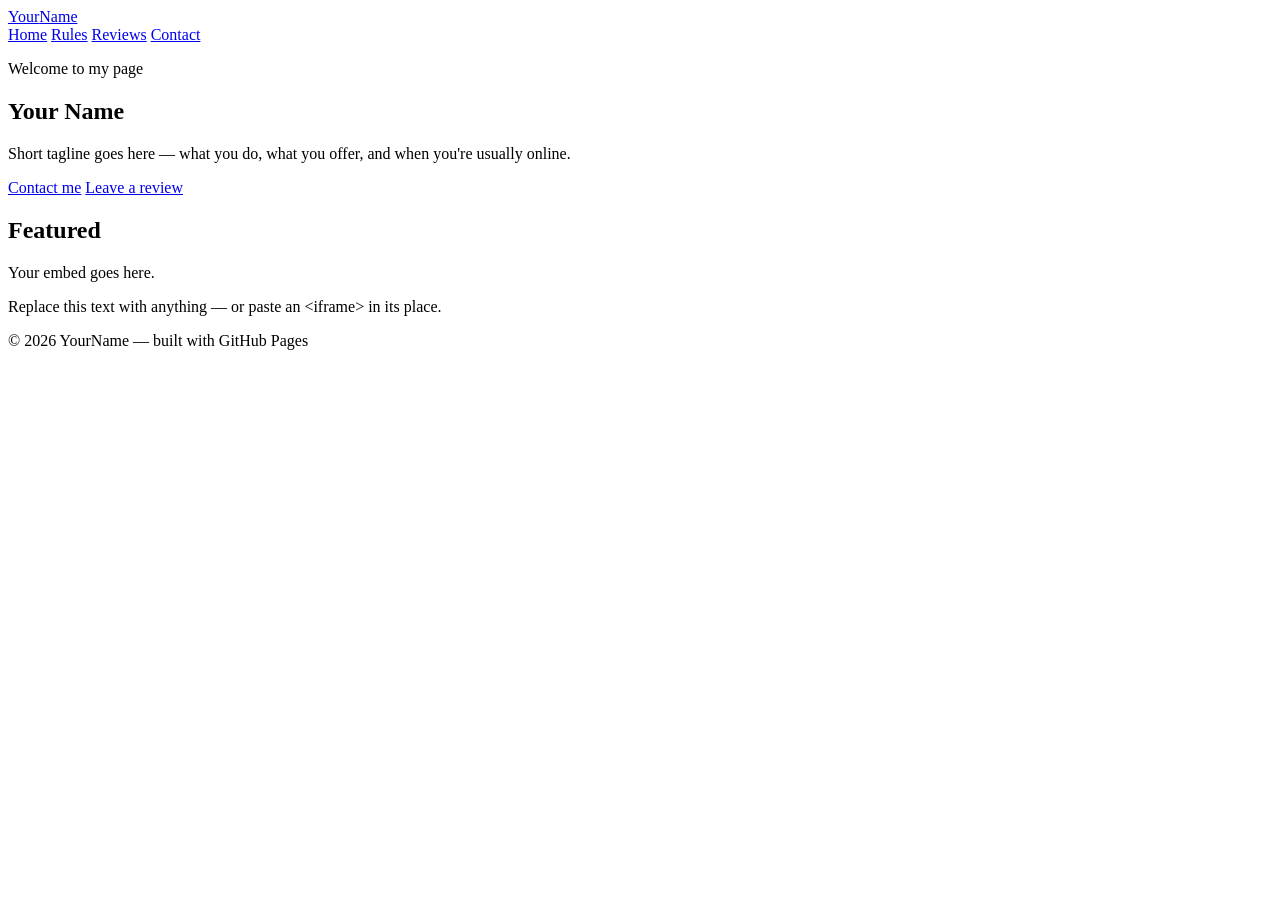
==== index.html @ 1b2b5fb0 "Add initial HTML structure for the homepage" ====
<!DOCTYPE html>
<html lang="en">
<head>
  <meta charset="UTF-8" />
  <meta name="viewport" content="width=device-width, initial-scale=1.0" />
  <title>Home — YourName</title>
  <link rel="stylesheet" href="style.css" />
</head>
<body>
  <header class="site-header">
    <a class="brand" href="index.html">Your<span>Name</span></a>
    <nav>
      <a href="index.html" class="active">Home</a>
      <a href="rules.html">Rules</a>
      <a href="reviews.html">Reviews</a>
      <a href="contact.html">Contact</a>
    </nav>
  </header>

  <main>
    <section class="hero">
      <p class="eyebrow">Welcome to my page</p>
      <h1 class="hero-title">Your <span class="grad">Name</span></h1>
      <p class="hero-sub">
        Short tagline goes here — what you do, what you offer, and when you're usually online.
      </p>
      <div class="hero-actions">
        <a class="btn btn-primary" href="contact.html">Contact me</a>
        <a class="btn btn-ghost" href="reviews.html">Leave a review</a>
      </div>
    </section>

    <section class="embed-section">
      <h2>Featured</h2>
      <!--
        👇 REPLACE the two <p> tags with whatever you want.
        If you want a real embed, paste an <iframe> instead:

        <iframe src="https://example.com" title="Embed" loading="lazy" allowfullscreen></iframe>
      -->
      <div class="embed-box">
        <p class="embed-main">Your embed goes here.</p>
        <p class="muted">Replace this text with anything — or paste an &lt;iframe&gt; in its place.</p>
      </div>
    </section>
  </main>

  <footer class="site-footer">
    <p>© <span id="year"></span> YourName — built with GitHub Pages</p>
  </footer>

  <script>document.getElementById('year').textContent = new Date().getFullYear();</script>
  <script src="effects.js"></script>
</body>
</html>
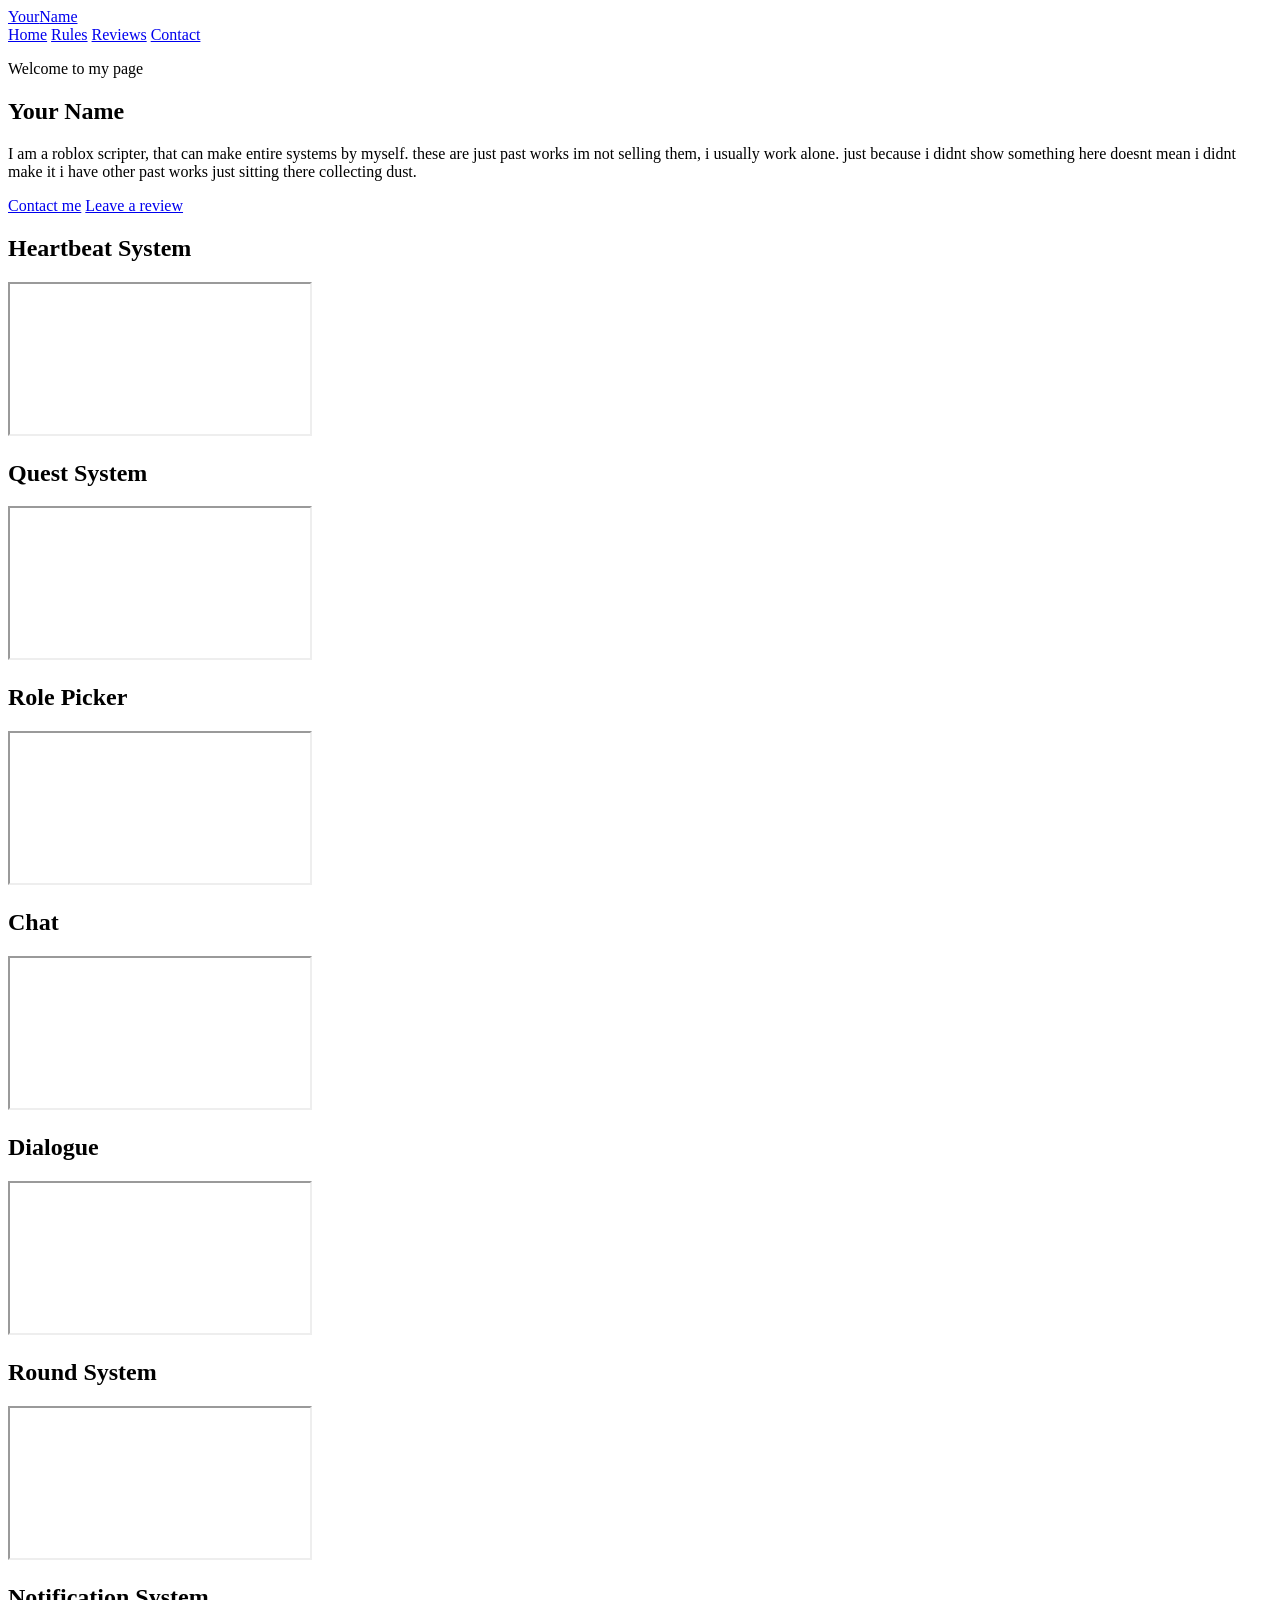
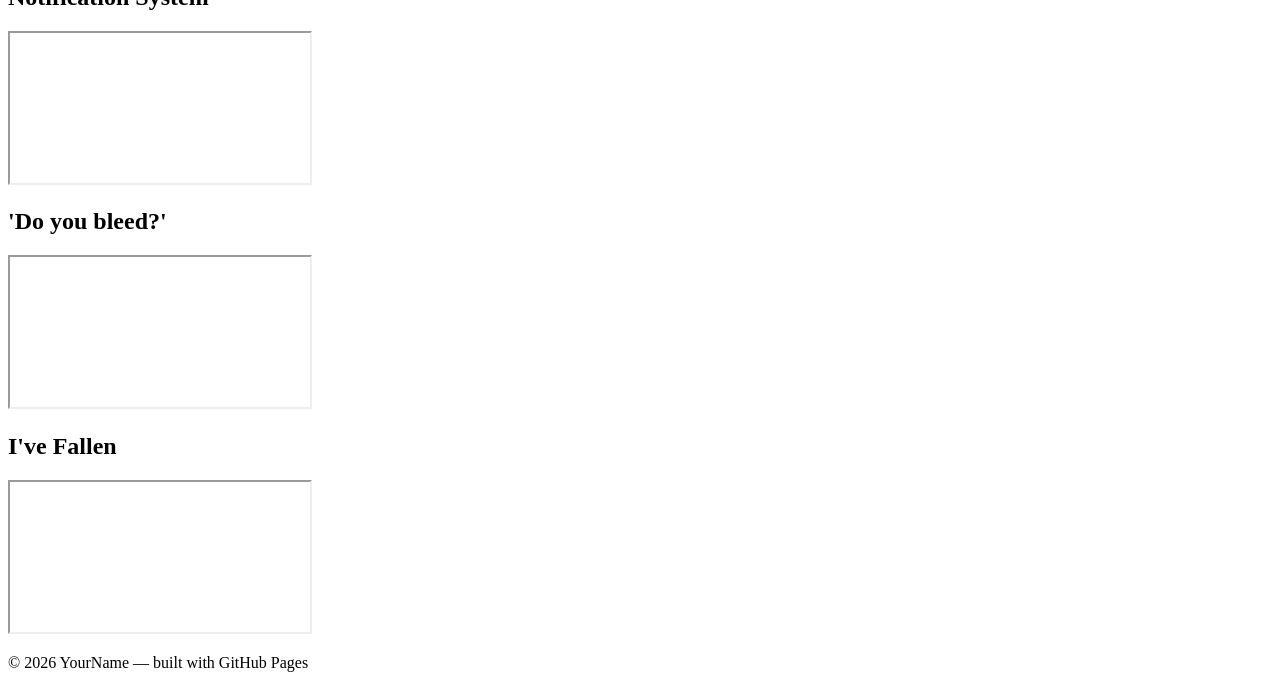
==== commit db335964: "Add initial HTML structure for homepage" ====
--- a/index.html
+++ b/index.html
@@ -17,12 +17,13 @@
     </nav>
   </header>
 
-  <main>
+      <main>
+    <!-- ================= MOST VISIBLLE ================= -->
     <section class="hero">
       <p class="eyebrow">Welcome to my page</p>
       <h1 class="hero-title">Your <span class="grad">Name</span></h1>
       <p class="hero-sub">
-        Short tagline goes here — what you do, what you offer, and when you're usually online.
+        I am a roblox scripter, that can make entire systems by myself. these are just past works im not selling them, i usually work alone. just because i didnt show something here doesnt mean i didnt make it i have other past works just sitting there collecting dust.
       </p>
       <div class="hero-actions">
         <a class="btn btn-primary" href="contact.html">Contact me</a>
@@ -30,18 +31,115 @@
       </div>
     </section>
 
+      <main>
+    <!-- ================= EMBED 1 ================= -->
     <section class="embed-section">
-      <h2>Featured</h2>
-      <!--
-        👇 REPLACE the two <p> tags with whatever you want.
-        If you want a real embed, paste an <iframe> instead:
+      <h2>Heartbeat System</h2>
+      <div class="embed-box">
+        <iframe
+          src="https://www.youtube.com/embed/Fau7C639CmI?rel=0"
+          title="heartbeat system (for asym)"
+          loading="lazy"
+          allowfullscreen></iframe>
+      </div>
+    </section>
 
-        <iframe src="https://example.com" title="Embed" loading="lazy" allowfullscreen></iframe>
-      -->
+    <!-- ================= EMBED 2 ================= -->
+    <section class="embed-section">
+      <h2>Quest System</h2>
       <div class="embed-box">
-        <p class="embed-main">Your embed goes here.</p>
-        <p class="muted">Replace this text with anything — or paste an &lt;iframe&gt; in its place.</p>
+        <iframe
+          src="https://www.youtube.com/embed/bnqwV3qh-90"
+          title="Quest system"
+          loading="lazy"
+          allowfullscreen></iframe>
       </div>
+    </section>
+
+    <!-- ================= EMBED 3 ================= -->
+    <section class="embed-section">
+      <h2>Role Picker</h2>
+      <div class="embed-box">
+        <iframe
+          src="https://www.youtube.com/embed/wxffjjFRGH4"
+          title="role picker"
+          loading="lazy"
+          allowfullscreen></iframe>
+      </div>
+    </section>
+
+    <!-- ================= EMBED 4 ================= -->
+    <section class="embed-section">
+      <h2>Chat</h2>
+      <div class="embed-box">
+        <iframe
+          src="https://www.youtube.com/embed/42j2nhRb1BE"
+          title="Chat 🗣️"
+          loading="lazy"
+          allowfullscreen></iframe>
+      </div>
+    </section>
+
+    <!-- ================= EMBED 5 ================= -->
+    <section class="embed-section">
+      <h2>Dialogue</h2>
+      <div class="embed-box">
+        <iframe
+          src="https://www.youtube.com/embed/KdYcNQDDwGI"
+          title="Dialogue"
+          loading="lazy"
+          allowfullscreen></iframe>
+      </div>
+    </section>
+
+    <!-- ================= EMBED 6 ================= -->
+    <section class="embed-section">
+      <h2>Round System</h2>
+      <div class="embed-box">
+        <iframe
+          src="https://www.youtube.com/embed/_wnKkcTpbT8"
+          title="Round System"
+          loading="lazy"
+          allowfullscreen></iframe>
+      </div>
+    </section>
+
+    <!-- ================= EMBED 7 ================= -->
+    <section class="embed-section">
+      <h2>Notification System</h2>
+      <div class="embed-box">
+        <iframe
+          src="https://www.youtube.com/embed/B5ci60AQwV4"
+          title="Notification System"
+          loading="lazy"
+          allowfullscreen></iframe>
+      </div>
+    </section>
+
+    <!-- ================= EMBED 8 ================= -->
+    <section class="embed-section">
+      <h2>'Do you bleed?'</h2>
+      <div class="embed-box">
+        <iframe
+          src="https://www.youtube.com/embed/Xjt8scNivog"
+          title="'Do you bleed?' - the man in the bat costume"
+          loading="lazy"
+          allowfullscreen></iframe>
+      </div>
+    </section>
+
+    <!-- ================= EMBED 9 ================= -->
+    <section class="embed-section">
+      <h2>I've Fallen</h2>
+      <div class="embed-box">
+        <iframe
+          src="https://www.youtube.com/embed/q9N4CqFv3s0"
+          title="ive fallen"
+          loading="lazy"
+          allowfullscreen></iframe>
+      </div>
+    </section>
+  </main>
     </section>
   </main>
 
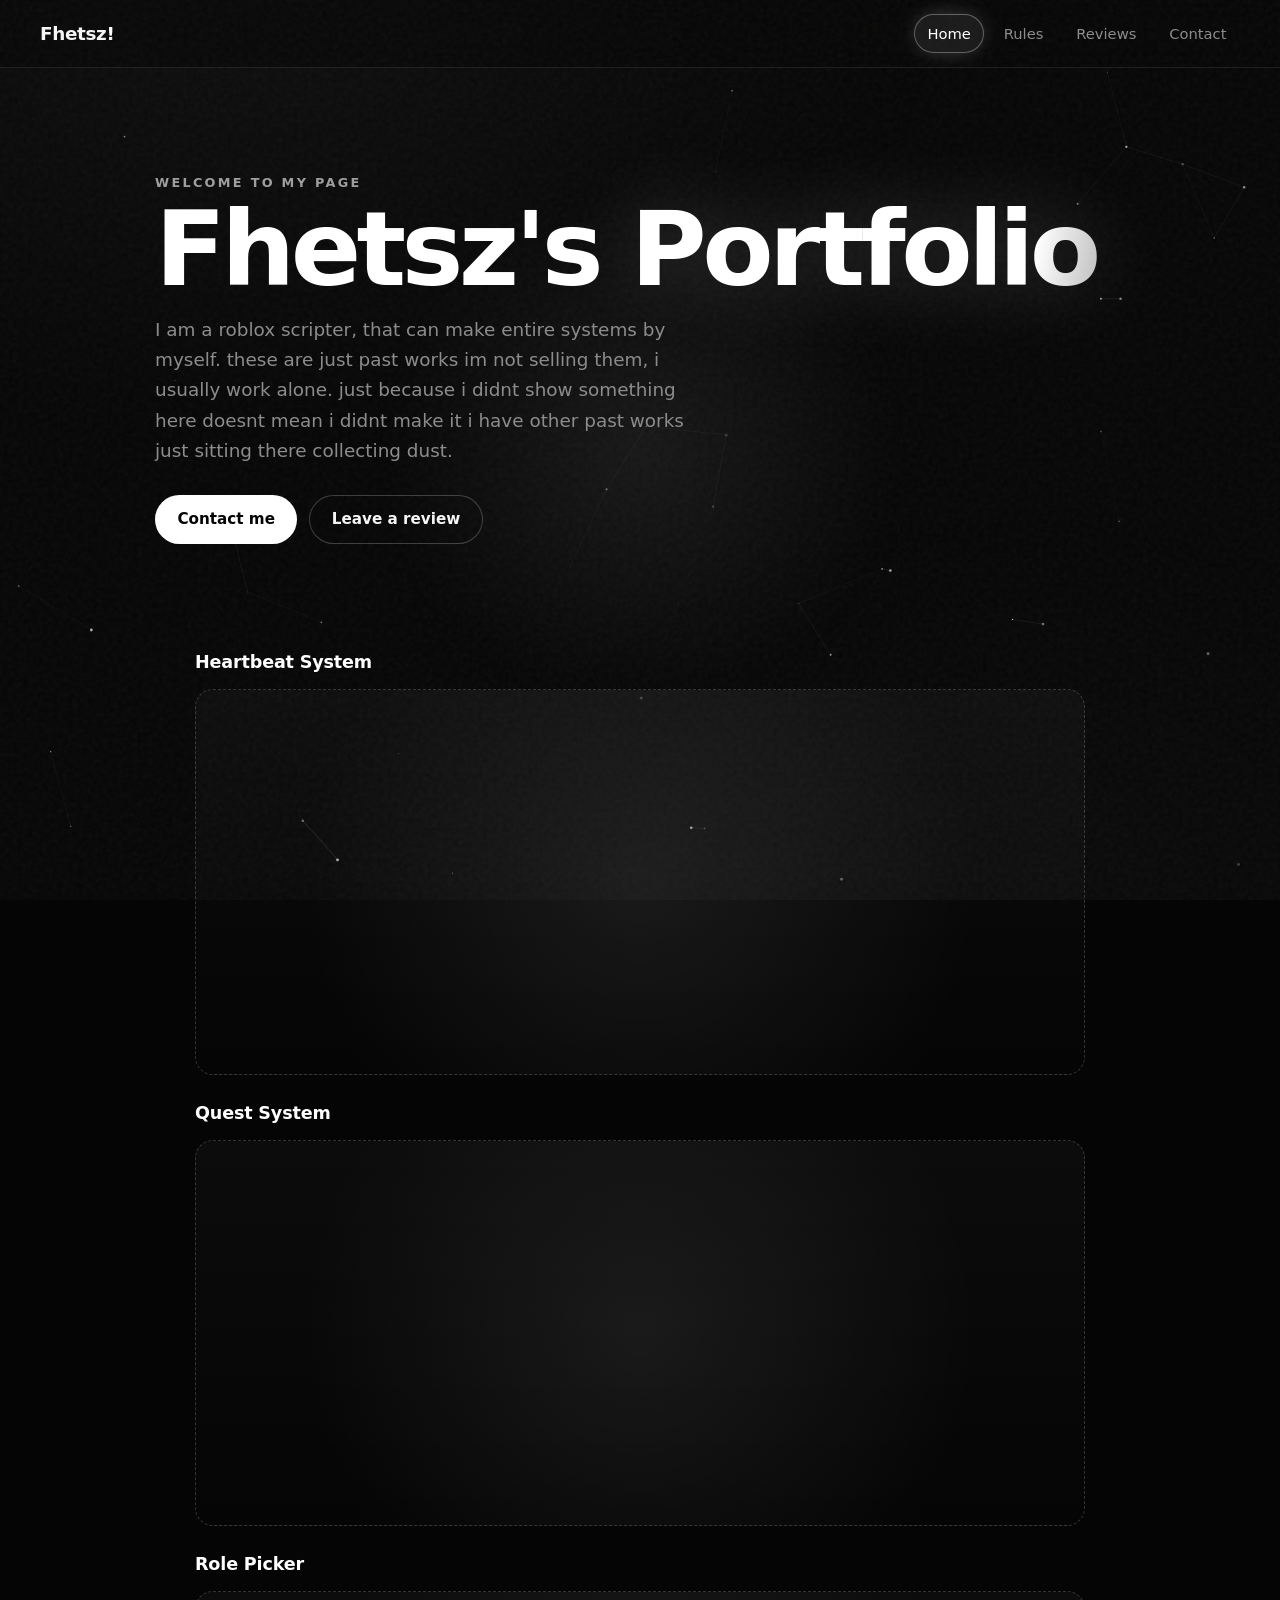
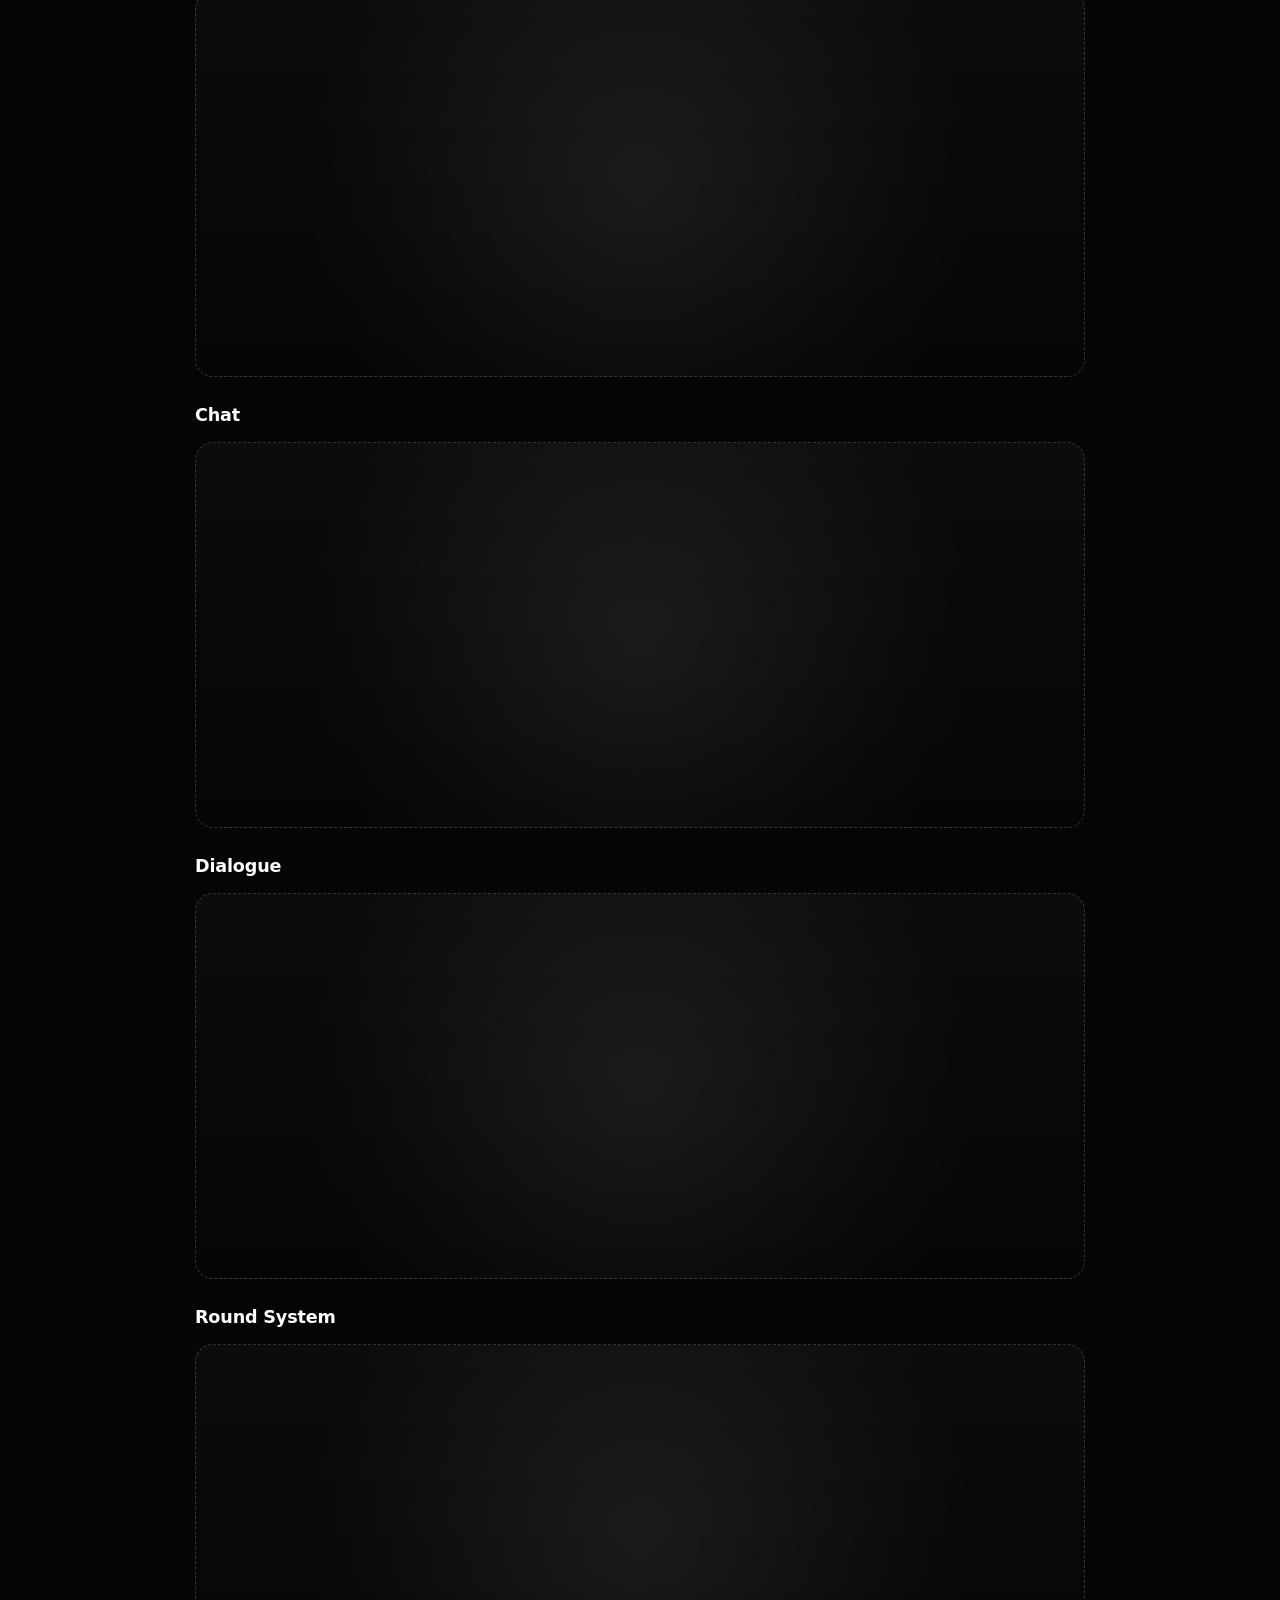
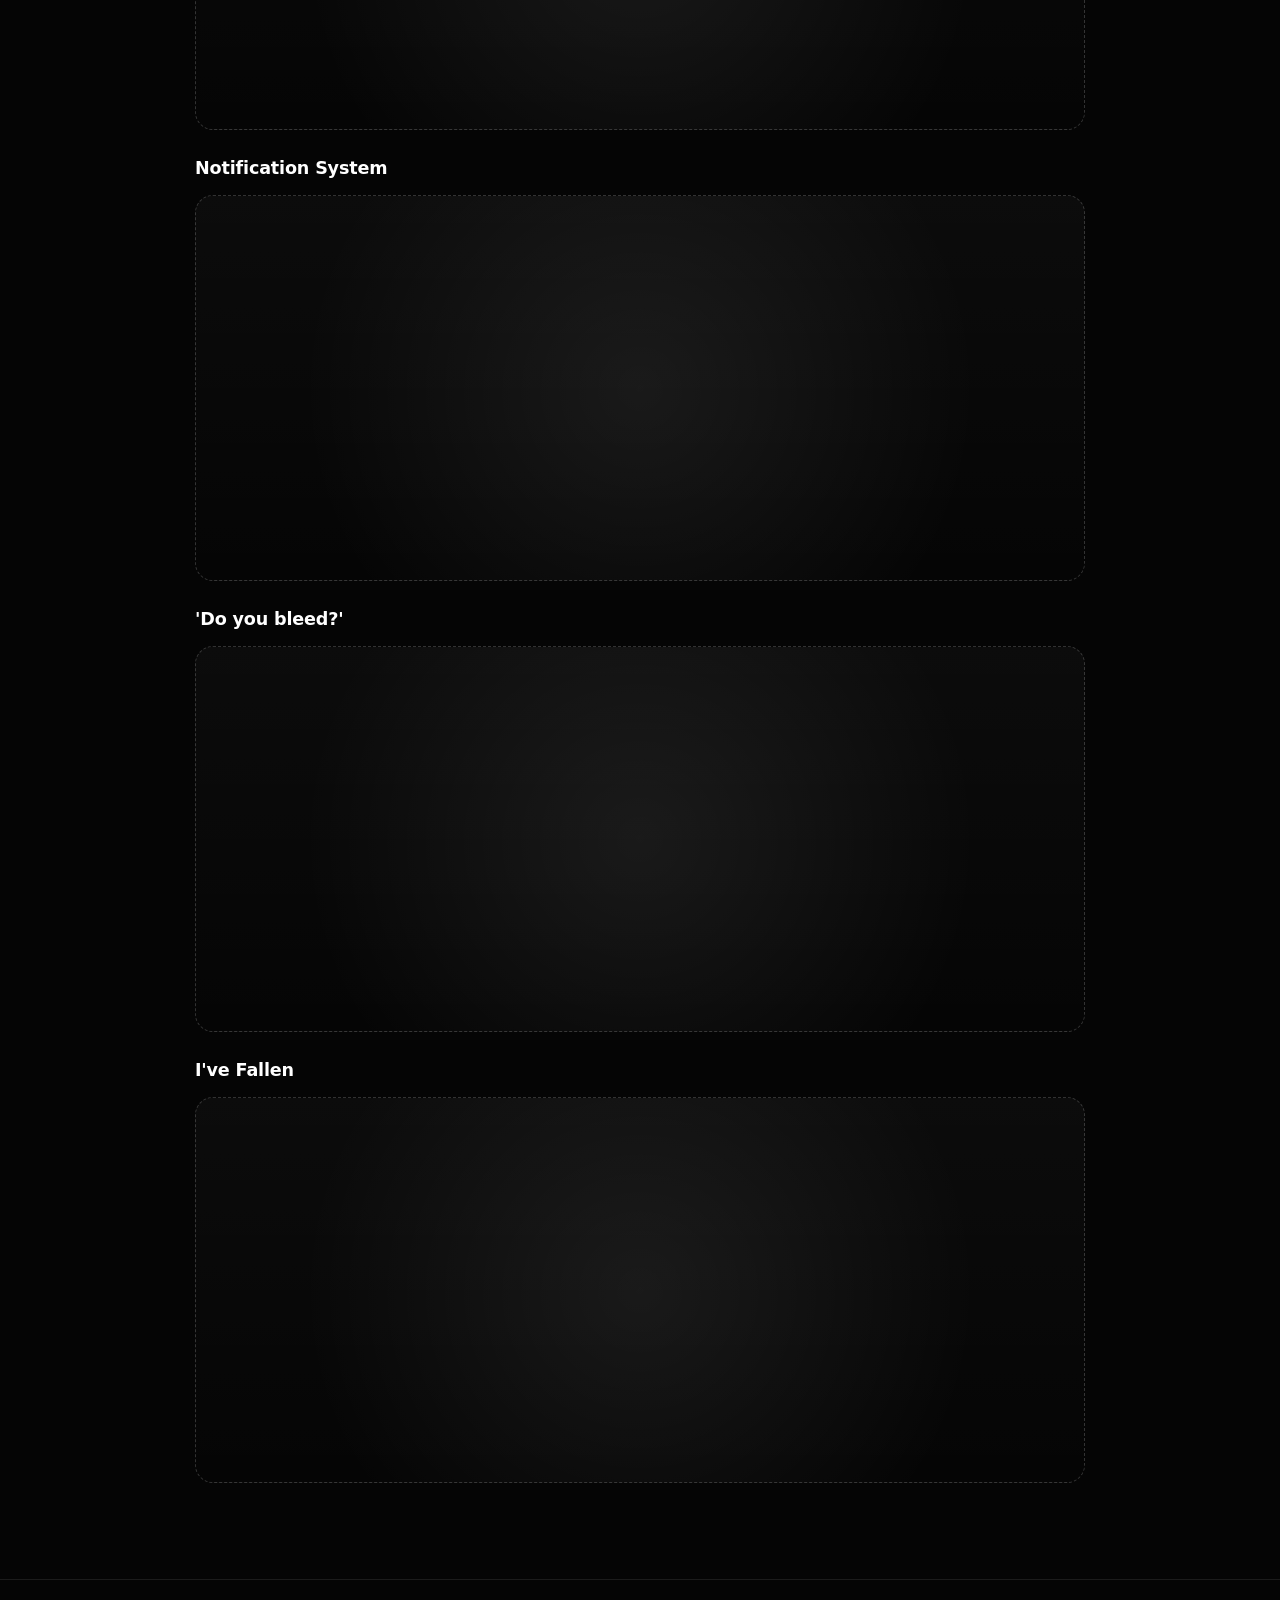
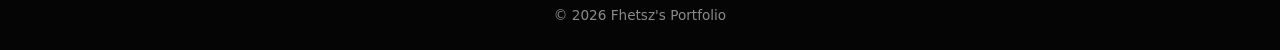
==== commit d0c08362: "Update title and branding in index.html" ====
--- a/index.html
+++ b/index.html
@@ -3,12 +3,12 @@
 <head>
   <meta charset="UTF-8" />
   <meta name="viewport" content="width=device-width, initial-scale=1.0" />
-  <title>Home — YourName</title>
+  <title>Home — Fhetsz's Portfolio</title>
   <link rel="stylesheet" href="style.css" />
 </head>
 <body>
   <header class="site-header">
-    <a class="brand" href="index.html">Your<span>Name</span></a>
+    <a class="brand" href="index.html">Fhetsz<span>! </span></a>
     <nav>
       <a href="index.html" class="active">Home</a>
       <a href="rules.html">Rules</a>
@@ -21,7 +21,7 @@
     <!-- ================= MOST VISIBLLE ================= -->
     <section class="hero">
       <p class="eyebrow">Welcome to my page</p>
-      <h1 class="hero-title">Your <span class="grad">Name</span></h1>
+      <h1 class="hero-title">Fhetsz's <span class="grad">Portfolio</span></h1>
       <p class="hero-sub">
         I am a roblox scripter, that can make entire systems by myself. these are just past works im not selling them, i usually work alone. just because i didnt show something here doesnt mean i didnt make it i have other past works just sitting there collecting dust.
       </p>
@@ -144,7 +144,7 @@
   </main>
 
   <footer class="site-footer">
-    <p>© <span id="year"></span> YourName — built with GitHub Pages</p>
+    <p>© <span id="year"></span> Fhetsz's Portfolio</p>
   </footer>
 
   <script>document.getElementById('year').textContent = new Date().getFullYear();</script>
--- a/style.css
+++ b/style.css
@@ -0,0 +1,471 @@
+/* style.css — monochrome with effects */
+
+:root {
+  --bg: #050505;
+  --card: #0d0d0d;
+  --card-2: #141414;
+  --text: #f5f5f5;
+  --muted: #8a8a8a;
+  --white: #ffffff;
+  --border: rgba(255, 255, 255, 0.09);
+  --border-bright: rgba(255, 255, 255, 0.28);
+  --radius: 18px;
+  --shadow: 0 24px 60px -24px rgba(0, 0, 0, 0.95);
+}
+
+* { box-sizing: border-box; }
+html { scroll-behavior: smooth; }
+
+body {
+  margin: 0;
+  min-height: 100vh;
+  display: flex;
+  flex-direction: column;
+  font-family: "Inter", system-ui, -apple-system, "Segoe UI", Roboto, sans-serif;
+  line-height: 1.65;
+  color: var(--text);
+  background: var(--bg);
+  position: relative;
+  overflow-x: hidden;
+}
+
+body::before {
+  content: "";
+  position: fixed;
+  inset: 0;
+  pointer-events: none;
+  z-index: 0;
+  background:
+    radial-gradient(1200px 800px at 20% 0%, rgba(255, 255, 255, 0.035), transparent 60%),
+    radial-gradient(1000px 700px at 80% 100%, rgba(255, 255, 255, 0.02), transparent 60%);
+  animation: drift 22s ease-in-out infinite alternate;
+}
+@keyframes drift {
+  0%   { transform: translate(0, 0) scale(1); }
+  100% { transform: translate(2%, 1%) scale(1.06); }
+}
+
+.site-header, main, .site-footer {
+  position: relative;
+  z-index: 10;
+}
+
+/* Header */
+.site-header {
+  position: sticky;
+  top: 0;
+  z-index: 50;
+  display: flex;
+  align-items: center;
+  justify-content: space-between;
+  flex-wrap: wrap;
+  gap: 0.75rem 1.5rem;
+  padding: 0.9rem clamp(1rem, 4vw, 2.5rem);
+  background: rgba(5, 5, 5, 0.6);
+  backdrop-filter: blur(14px);
+  -webkit-backdrop-filter: blur(14px);
+  border-bottom: 1px solid var(--border);
+}
+
+.brand {
+  font-weight: 800;
+  font-size: 1.15rem;
+  letter-spacing: -0.02em;
+  color: var(--text);
+  text-decoration: none;
+}
+
+.brand span {
+  background: linear-gradient(100deg, #fff 0%, #fff 40%, #7a7a7a 50%, #fff 60%, #fff 100%);
+  background-size: 200% 100%;
+  -webkit-background-clip: text;
+  background-clip: text;
+  -webkit-text-fill-color: transparent;
+  animation: shine 6s ease-in-out infinite;
+}
+
+@keyframes shine {
+  0%, 100% { background-position: 200% 0; }
+  50%      { background-position: -100% 0; }
+}
+
+.site-header nav { display: flex; flex-wrap: wrap; gap: 0.35rem; }
+
+.site-header nav a {
+  padding: 0.45rem 0.85rem;
+  border-radius: 999px;
+  font-size: 0.92rem;
+  font-weight: 500;
+  color: var(--muted);
+  text-decoration: none;
+  transition: color 0.15s, background 0.15s, box-shadow 0.25s;
+}
+
+.site-header nav a:hover {
+  color: var(--white);
+  background: rgba(255, 255, 255, 0.06);
+}
+
+.site-header nav a.active {
+  color: var(--white);
+  background: rgba(255, 255, 255, 0.08);
+  box-shadow: inset 0 0 0 1px rgba(255, 255, 255, 0.3),
+              0 0 24px -6px rgba(255, 255, 255, 0.35);
+}
+
+/* Layout */
+main {
+  flex: 1;
+  width: min(1050px, 100%);
+  margin: 0 auto;
+  padding: clamp(2rem, 6vw, 4rem) clamp(1rem, 4vw, 2.5rem) 3rem;
+  display: flex;
+  flex-direction: column;
+  gap: 1.5rem;
+}
+
+/* Hero */
+.hero { padding: clamp(1rem, 4vw, 2.5rem) 0 1rem; }
+
+.eyebrow {
+  margin: 0 0 0.4rem;
+  font-size: 0.8rem;
+  font-weight: 600;
+  letter-spacing: 0.18em;
+  text-transform: uppercase;
+  color: var(--white);
+  opacity: 0.6;
+}
+
+.hero-title {
+  margin: 0;
+  font-size: clamp(2.8rem, 10vw, 6.5rem);
+  line-height: 0.95;
+  letter-spacing: -0.045em;
+  font-weight: 800;
+  color: var(--white);
+}
+
+.grad {
+  background: linear-gradient(100deg,
+    #fff 0%, #fff 35%, #5a5a5a 50%, #fff 65%, #fff 100%);
+  background-size: 250% 100%;
+  -webkit-background-clip: text;
+  background-clip: text;
+  -webkit-text-fill-color: transparent;
+  animation: shine 8s ease-in-out infinite;
+  filter: drop-shadow(0 0 40px rgba(255, 255, 255, 0.18));
+}
+
+.hero-sub {
+  max-width: 46ch;
+  margin: 1rem 0 0;
+  font-size: clamp(1rem, 2.2vw, 1.15rem);
+  color: var(--muted);
+}
+
+.hero-actions {
+  display: flex;
+  flex-wrap: wrap;
+  gap: 0.75rem;
+  margin-top: 1.75rem;
+}
+
+/* Buttons */
+.btn {
+  display: inline-flex;
+  align-items: center;
+  justify-content: center;
+  gap: 0.5rem;
+  padding: 0.75rem 1.4rem;
+  border: 0;
+  border-radius: 999px;
+  font: inherit;
+  font-weight: 600;
+  font-size: 0.95rem;
+  text-decoration: none;
+  cursor: pointer;
+  transition: transform 0.18s, box-shadow 0.3s, background 0.25s, opacity 0.2s;
+}
+
+.btn-primary {
+  background: var(--white);
+  color: #000;
+  box-shadow: 0 0 0 0 rgba(255, 255, 255, 0.5);
+}
+
+.btn-primary:hover {
+  transform: translateY(-2px);
+  box-shadow: 0 14px 44px -10px rgba(255, 255, 255, 0.55);
+}
+
+.btn-ghost {
+  background: transparent;
+  color: var(--text);
+  box-shadow: inset 0 0 0 1px rgba(255, 255, 255, 0.22);
+}
+
+.btn-ghost:hover {
+  background: rgba(255, 255, 255, 0.06);
+  box-shadow: inset 0 0 0 1px rgba(255, 255, 255, 0.55),
+              0 0 32px -8px rgba(255, 255, 255, 0.45);
+}
+
+.btn:disabled { opacity: 0.5; cursor: not-allowed; transform: none; }
+
+/* Embed */
+.embed-section h2 {
+  font-size: 1.1rem;
+  margin: 0 0 0.75rem;
+  letter-spacing: -0.01em;
+  color: var(--white);
+}
+
+.embed-box {
+  display: flex;
+  flex-direction: column;
+  align-items: center;
+  justify-content: center;
+  gap: 0.4rem;
+  min-height: 260px;
+  padding: 2rem;
+  text-align: center;
+  border: 1px dashed rgba(255, 255, 255, 0.18);
+  border-radius: var(--radius);
+  background: linear-gradient(180deg, rgba(255,255,255,0.03), rgba(255,255,255,0.005));
+  position: relative;
+  overflow: hidden;
+}
+
+.embed-box::before {
+  content: "";
+  position: absolute;
+  inset: 0;
+  background: radial-gradient(circle at 50% 50%, rgba(255,255,255,0.07), transparent 70%);
+  pointer-events: none;
+  animation: pulse 6s ease-in-out infinite;
+}
+@keyframes pulse {
+  0%, 100% { opacity: 0.35; }
+  50%      { opacity: 1; }
+}
+
+.embed-main { margin: 0; font-size: 1.35rem; font-weight: 600; position: relative; }
+
+.embed-box iframe {
+  width: 100%;
+  min-height: 320px;
+  border: 0;
+  border-radius: 12px;
+  position: relative;
+  z-index: 1;
+}
+
+/* Cards */
+.card {
+  background: linear-gradient(180deg, var(--card-2), var(--card));
+  border: 1px solid var(--border);
+  border-radius: var(--radius);
+  padding: clamp(1.25rem, 3vw, 2rem);
+  box-shadow: var(--shadow);
+  position: relative;
+  overflow: hidden;
+  transition: border-color 0.3s, box-shadow 0.3s;
+}
+
+.card::before {
+  content: "";
+  position: absolute;
+  top: 0; left: 0; right: 0;
+  height: 1px;
+  background: linear-gradient(90deg, transparent, rgba(255,255,255,0.45), transparent);
+  opacity: 0.5;
+}
+
+.card:hover {
+  border-color: var(--border-bright);
+  box-shadow: var(--shadow), 0 0 60px -20px rgba(255, 255, 255, 0.18);
+}
+
+.card h2 {
+  margin: 0 0 0.85rem;
+  font-size: 1.2rem;
+  letter-spacing: -0.01em;
+  color: var(--white);
+}
+
+.muted { color: var(--muted); }
+
+.card a {
+  color: var(--white);
+  text-decoration: underline;
+  text-decoration-color: rgba(255,255,255,0.3);
+  transition: text-decoration-color 0.2s;
+}
+.card a:hover { text-decoration-color: var(--white); }
+
+/* Page head */
+.page-head { padding-top: 0.5rem; }
+
+.page-title {
+  margin: 0 0 0.5rem;
+  font-size: clamp(2.2rem, 7vw, 3.6rem);
+  line-height: 1;
+  letter-spacing: -0.035em;
+  font-weight: 800;
+  color: var(--white);
+}
+
+/* Lists */
+.list { margin: 0; padding-left: 1.15rem; }
+.list li { margin-bottom: 0.55rem; }
+.list li strong { color: var(--white); }
+
+/* Form */
+.field { margin-bottom: 1.15rem; }
+
+.field > label {
+  display: block;
+  margin-bottom: 0.45rem;
+  font-size: 0.85rem;
+  font-weight: 600;
+  letter-spacing: 0.04em;
+  text-transform: uppercase;
+  color: var(--muted);
+}
+
+input[type="text"], textarea {
+  width: 100%;
+  padding: 0.8rem 1rem;
+  font: inherit;
+  color: var(--text);
+  background: rgba(0, 0, 0, 0.55);
+  border: 1px solid var(--border);
+  border-radius: 12px;
+  outline: none;
+  transition: border-color 0.2s, box-shadow 0.25s;
+  resize: vertical;
+}
+
+input[type="text"]:focus, textarea:focus {
+  border-color: rgba(255, 255, 255, 0.6);
+  box-shadow: 0 0 0 3px rgba(255,255,255,0.08),
+              0 0 34px -10px rgba(255, 255, 255, 0.45);
+}
+
+/* Stars */
+.stars {
+  display: inline-flex;
+  flex-direction: row-reverse;
+  gap: 0.2rem;
+}
+
+.stars input { position: absolute; opacity: 0; pointer-events: none; }
+
+.stars label {
+  font-size: 2.1rem;
+  line-height: 1;
+  cursor: pointer;
+  color: #333;
+  transition: color 0.15s, transform 0.15s, text-shadow 0.25s;
+  user-select: none;
+}
+
+.stars label:hover { transform: scale(1.18); }
+
+.stars input:checked ~ label,
+.stars label:hover,
+.stars label:hover ~ label {
+  color: var(--white);
+  text-shadow: 0 0 14px rgba(255, 255, 255, 0.7);
+}
+
+.stars input:focus-visible + label {
+  outline: 2px solid var(--white);
+  outline-offset: 3px;
+  border-radius: 4px;
+}
+
+/* Status */
+.status { margin: 0.9rem 0 0; font-size: 0.92rem; min-height: 1.4em; }
+.status.info    { color: var(--muted); }
+.status.success { color: var(--white); text-shadow: 0 0 20px rgba(255,255,255,0.55); }
+.status.error   { color: #ff9b9b; }
+
+.hp {
+  position: absolute;
+  left: -9999px;
+  width: 1px; height: 1px;
+  overflow: hidden;
+}
+
+/* Contact cards */
+.link-grid {
+  display: grid;
+  grid-template-columns: repeat(auto-fit, minmax(240px, 1fr));
+  gap: 1rem;
+}
+
+.link-card {
+  display: flex;
+  align-items: center;
+  gap: 1rem;
+  padding: 1.1rem 1.25rem;
+  text-decoration: none;
+  color: var(--text);
+  background: linear-gradient(180deg, var(--card-2), var(--card));
+  border: 1px solid var(--border);
+  border-radius: var(--radius);
+  position: relative;
+  overflow: hidden;
+  transition: transform 0.22s, border-color 0.22s, box-shadow 0.22s;
+}
+
+.link-card::after {
+  content: "";
+  position: absolute;
+  inset: 0;
+  background: linear-gradient(120deg,
+    transparent 30%, rgba(255,255,255,0.10) 50%, transparent 70%);
+  transform: translateX(-100%);
+  transition: transform 0.7s ease;
+  pointer-events: none;
+}
+
+.link-card:hover::after { transform: translateX(100%); }
+
+.link-card:hover {
+  transform: translateY(-3px);
+  border-color: var(--border-bright);
+  box-shadow: 0 22px 50px -25px rgba(255, 255, 255, 0.35);
+}
+
+.link-icon { font-size: 1.5rem; filter: grayscale(1); }
+
+.link-body { display: flex; flex-direction: column; line-height: 1.35; }
+.link-body strong { font-size: 1rem; color: var(--white); }
+.link-body .muted { font-size: 0.85rem; word-break: break-word; }
+
+/* Footer */
+.site-footer {
+  padding: 1.5rem clamp(1rem, 4vw, 2.5rem);
+  text-align: center;
+  font-size: 0.85rem;
+  color: var(--muted);
+  border-top: 1px solid var(--border);
+}
+.site-footer p { margin: 0; }
+
+/* Responsive */
+@media (max-width: 560px) {
+  .site-header { justify-content: center; }
+  .stars label { font-size: 1.8rem; }
+}
+
+@media (prefers-reduced-motion: reduce) {
+  *, *::before, *::after {
+    animation-duration: 0.001ms !important;
+    animation-iteration-count: 1 !important;
+    transition-duration: 0.001ms !important;
+  }
+}
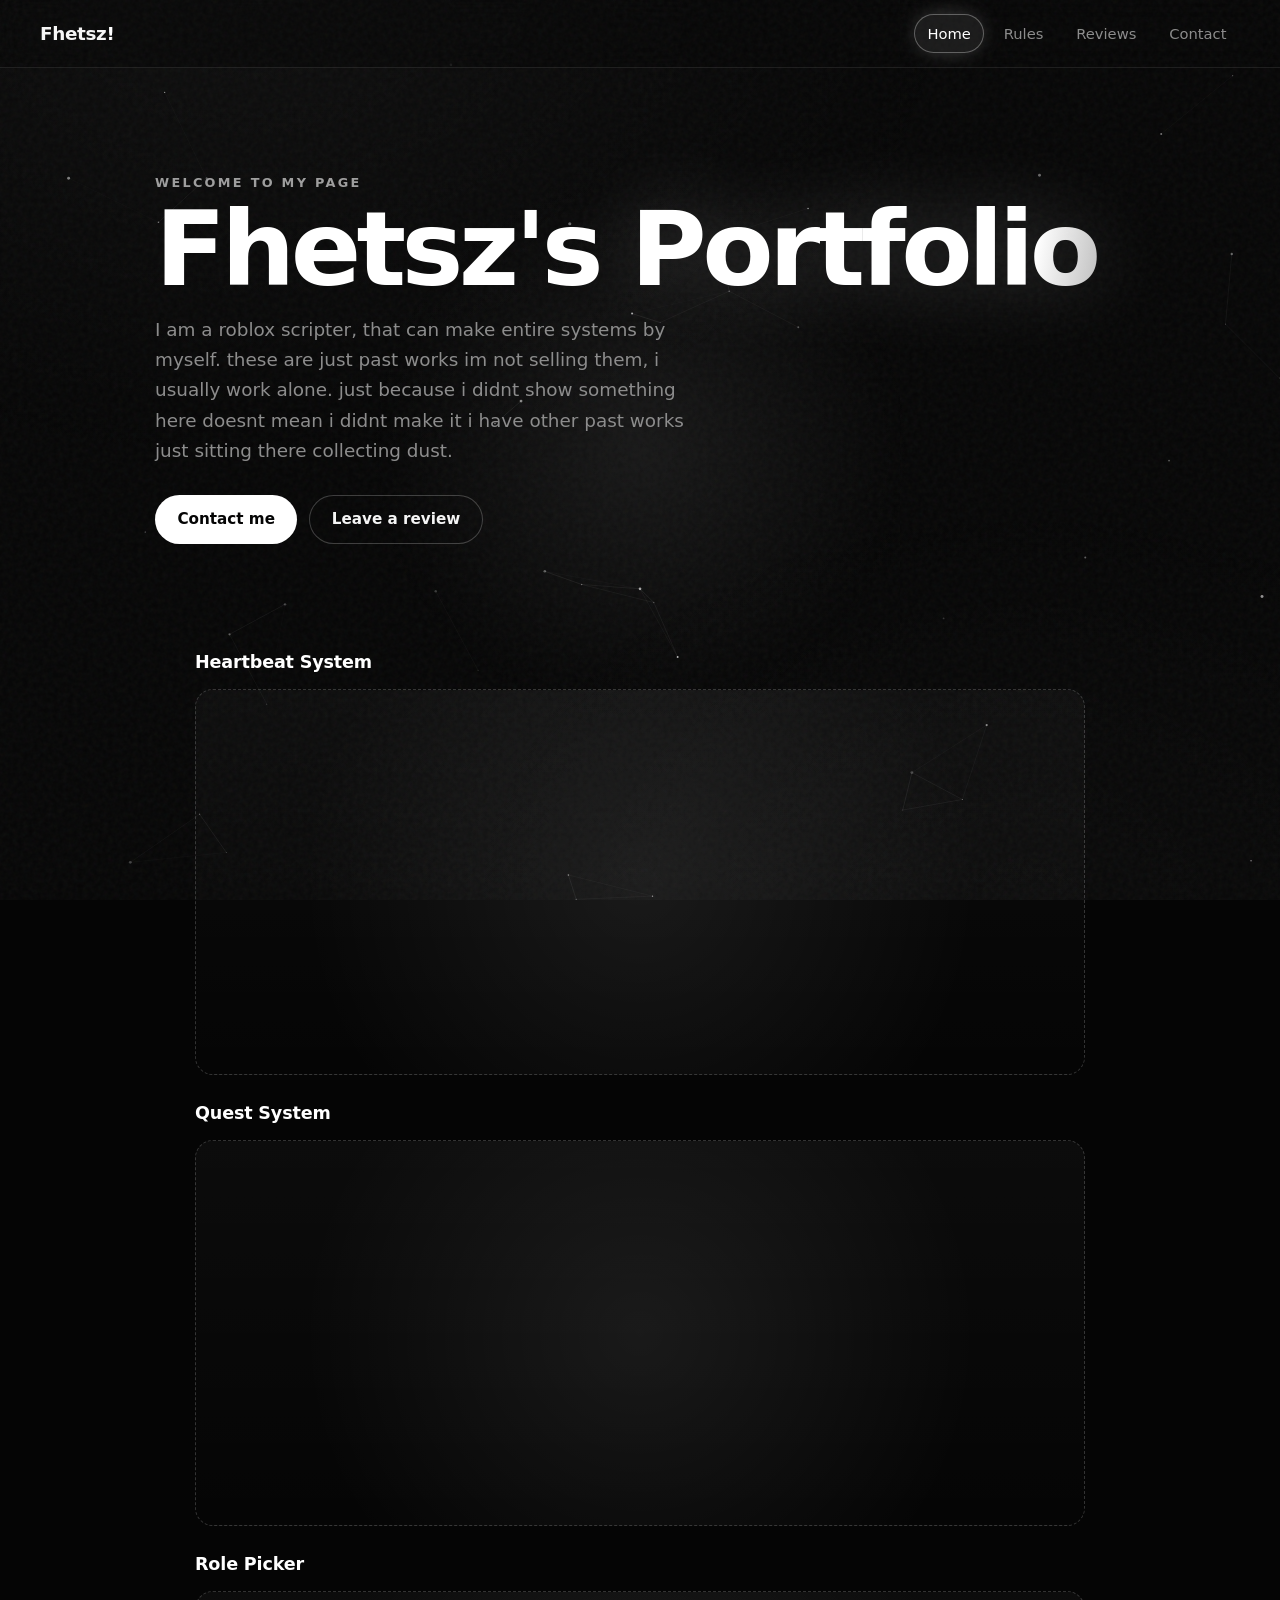
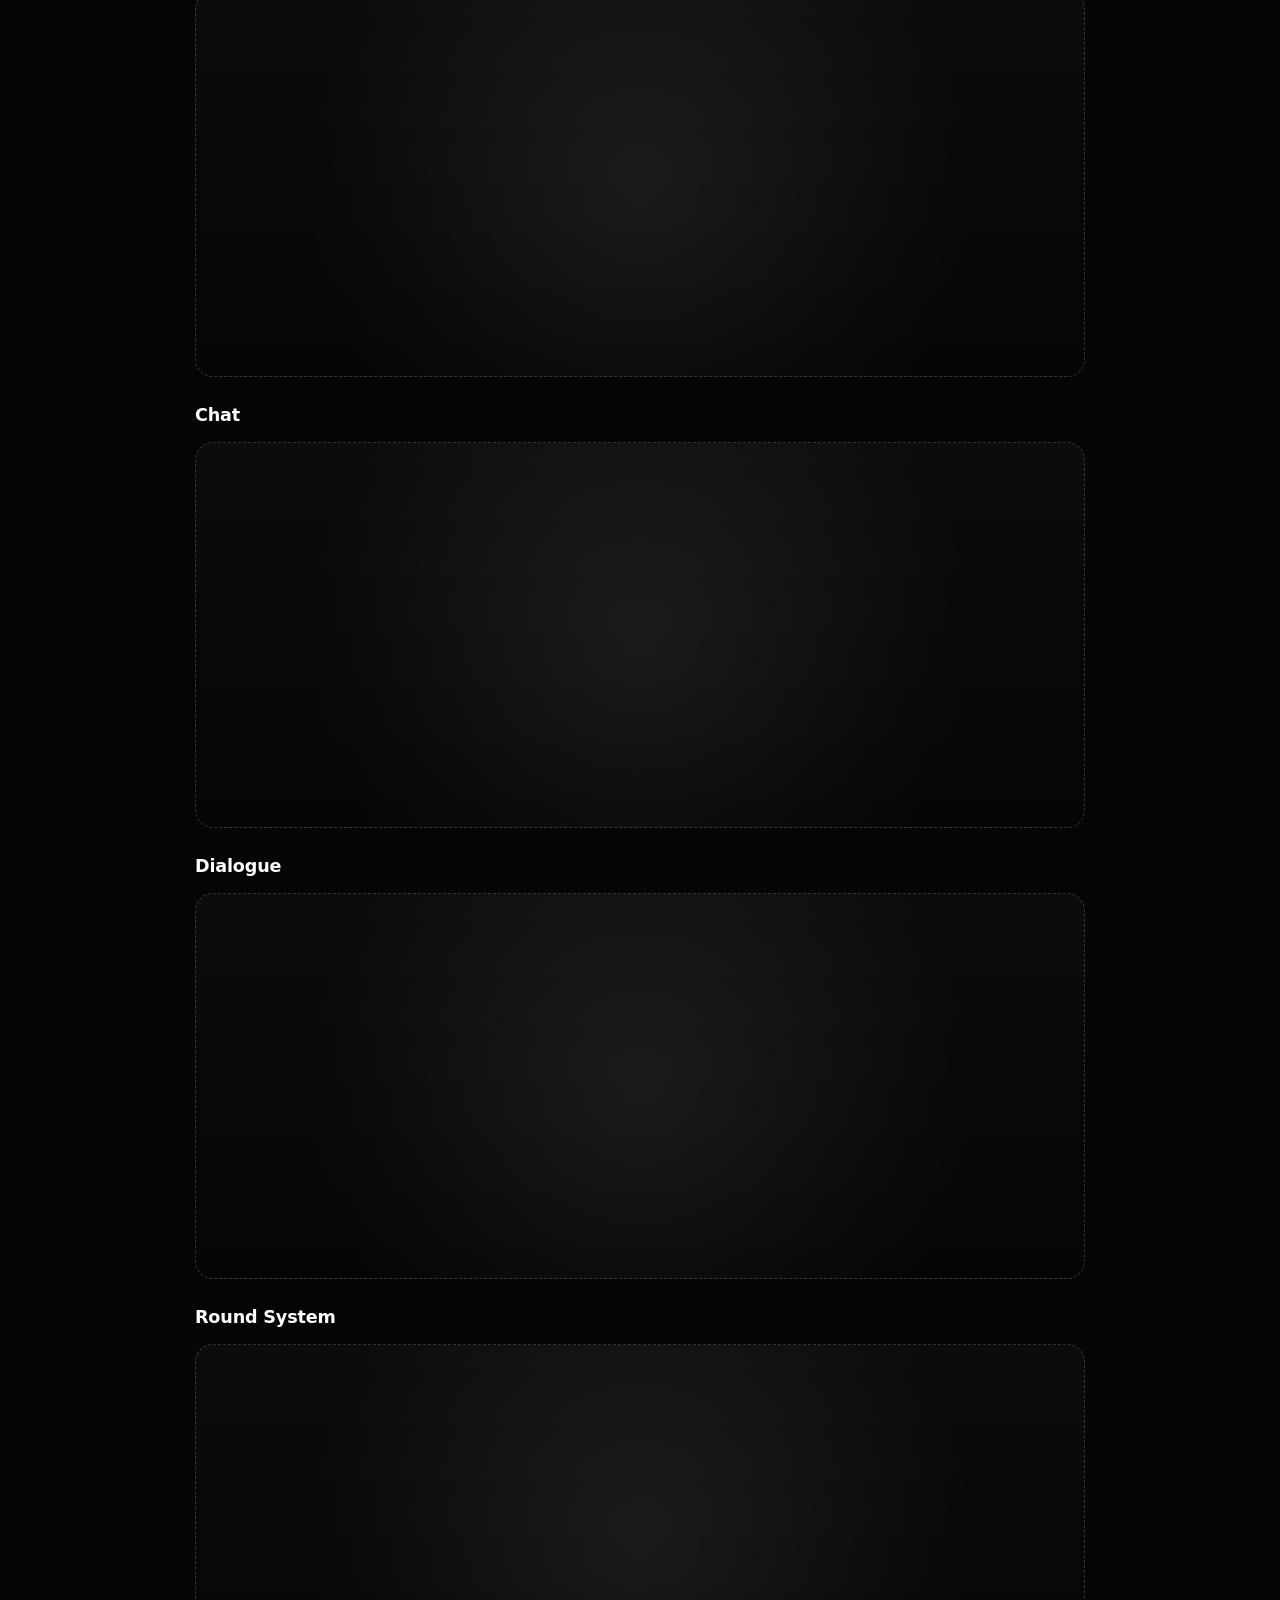
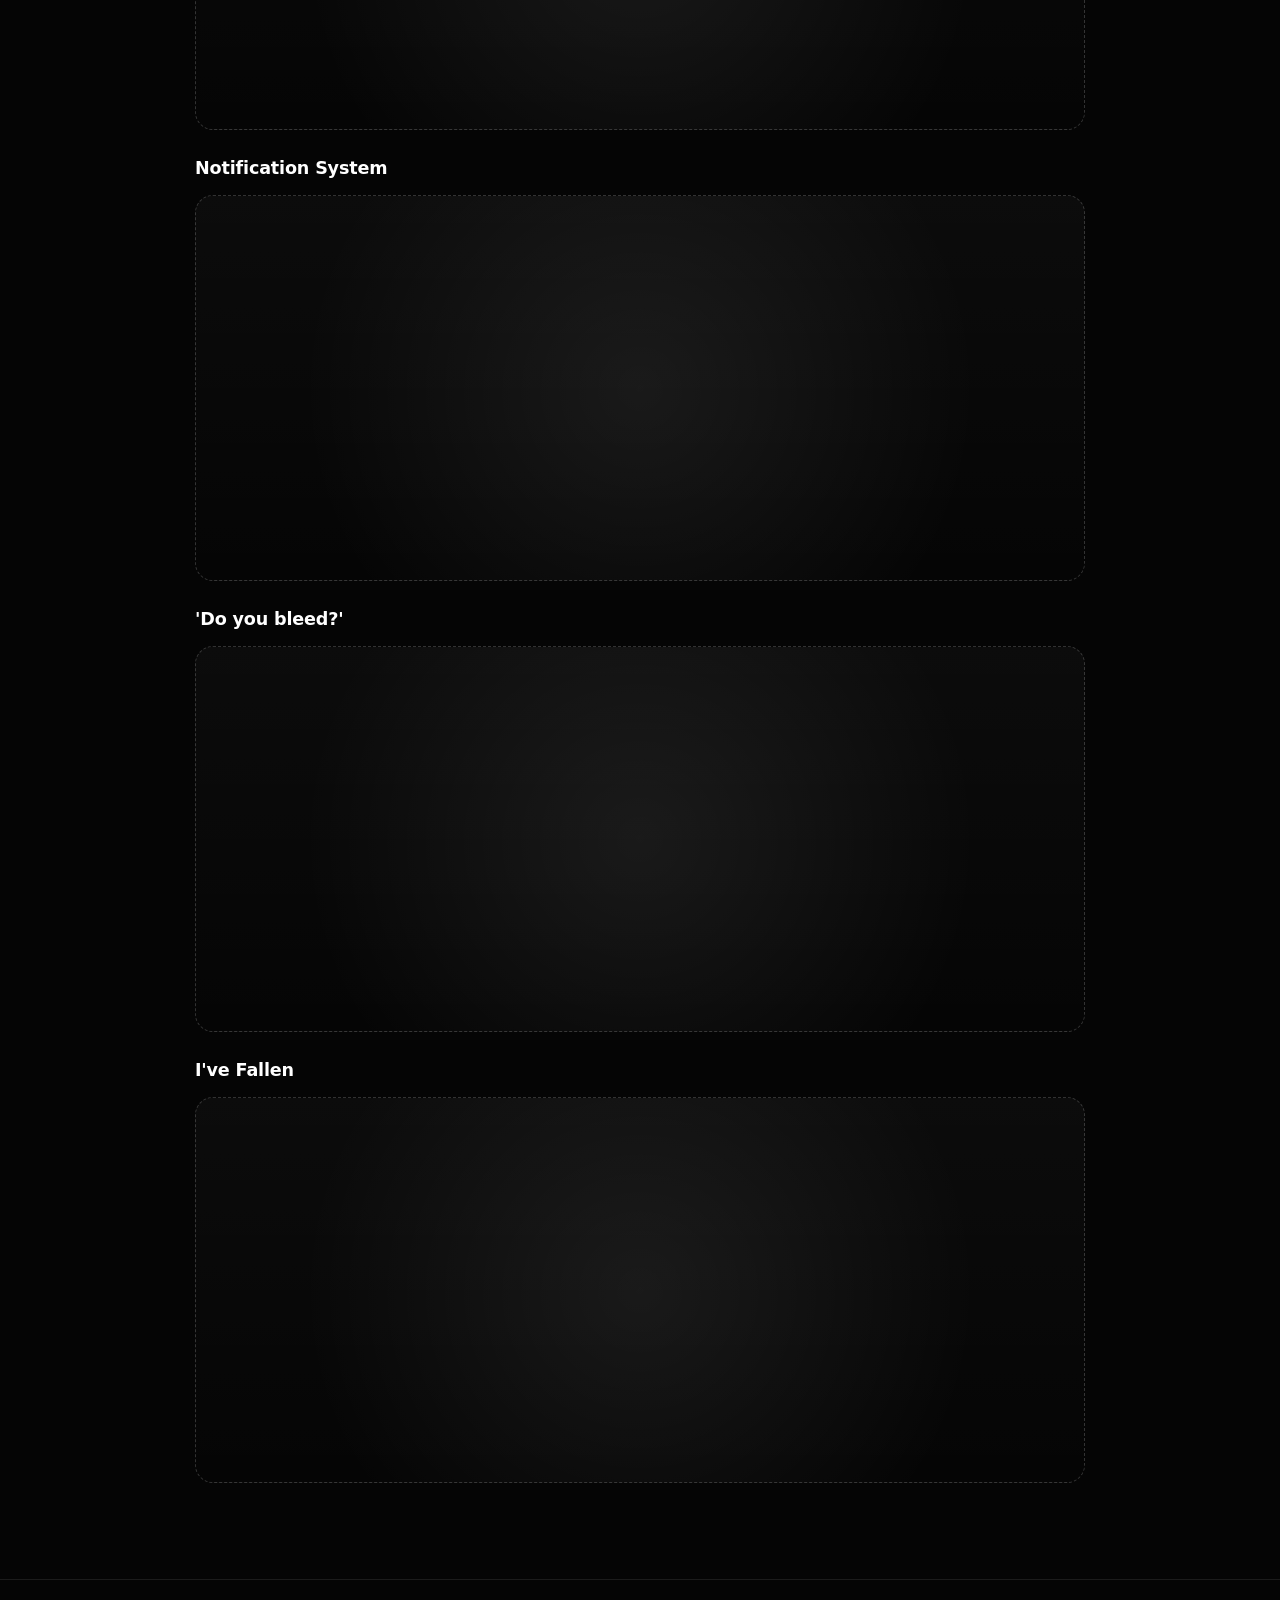
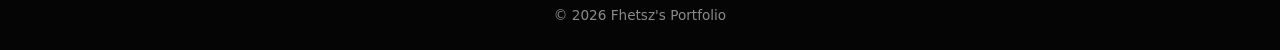
==== commit 380cf97c: "Add favicon link to index.html" ====
--- a/index.html
+++ b/index.html
@@ -5,6 +5,7 @@
   <meta name="viewport" content="width=device-width, initial-scale=1.0" />
   <title>Home — Fhetsz's Portfolio</title>
   <link rel="stylesheet" href="style.css" />
+  <link rel="icon" href="data:image/svg+xml,<svg xmlns=%22http://www.w3.org/2000/svg%22 viewBox=%220 0 100 100%22><text y=%22.9em%22 font-size=%2290%22>🏠</text></svg>" />
 </head>
 <body>
   <header class="site-header">
